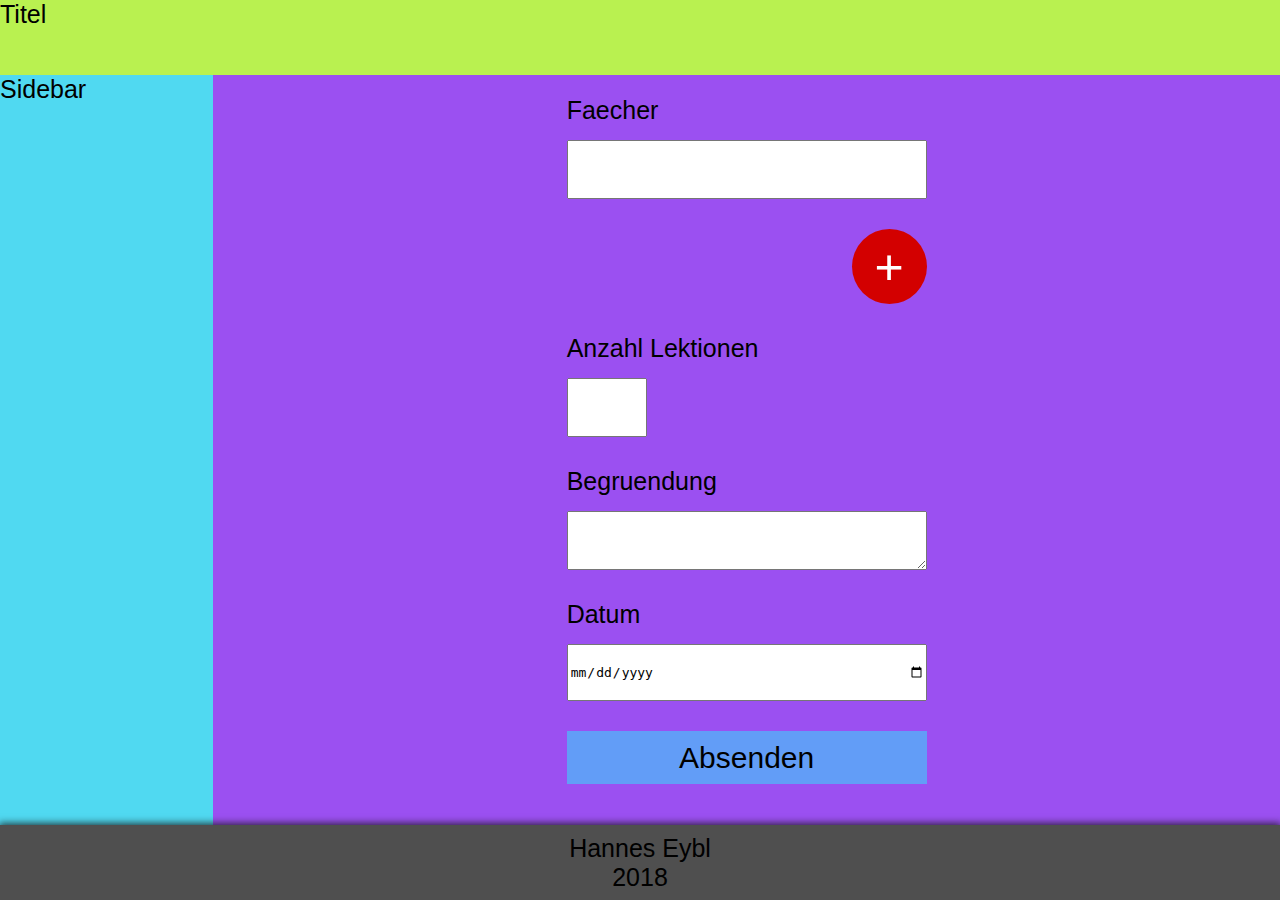
==== index.html @ 14a5c988 "Erster Tag" ====
<!DOCTYPE html>

<html>

<head>
    <title>Page Title</title>
    <link rel="stylesheet" type="text/css" media="screen" href="main.css" />
    <link rel="stylesheet" type="text/css" media="screen" href="css/absenzenformular.css" />
</head>

<body>
    
<header>Titel</header>
<aside>Sidebar</aside>

<main>

<div class="absenzenformular">
    <!-- Fächer-Input -->
    <div class="faecher-input">
        <!-- inputfield -->
        <div class="inputfield">
            <label>Faecher</label>
            <input list="fächer" name="fach">
            <datalist id="fächer">
                <option value="Deutsch">
                <option value="Physik">
                <option value="Sport">
            </datalist>
        </div>
        <input type="button" value="+" id="plusbutton">
    </div>

    <!-- Anzahl lektionen-->
    <div class="inputfield">
        <label>Anzahl Lektionen</label>
        <input type="text" id="lektionenanzahl">
    </div>

    <!-- Begründung -->
    <div class="inputfield">
        <label>Begruendung</label>
        <textarea id="begruendung" cols="30" rows="1"></textarea>
    </div>

    <!-- Datum -->
    <div class="inputfield" >
        <label>Datum</label>
        <input type="date" id="date">
    </div>

    <!-- Absenden -->
    <input type="button" value="Absenden" id="absenden">

</div>

</main>

<footer><div>Hannes Eybl<br>2018</div></footer>

</body>

</html>
---- main.css ----
body{
    margin: 0%;
    height: 100%;

    display: grid;
    grid-template-columns: repeat(12, 1fr);
    grid-template-rows: repeat(12, 1fr);

    font-family: Arial, Helvetica, sans-serif;
    font-size: 25px;
}

html {
    height: 100%;
}


header{
    background: rgb(185, 241, 80);


    grid-column: span 12;
    grid-row: span 1;
}

aside{
    background: rgb(80, 217, 241);



    grid-column: span 2;
    grid-row: span 10;
}

main{
    background: rgb(155, 80, 241);

    /* Dispaly propertys */
    display: flex;
    flex-direction: column;

    grid-column: span 10;
    grid-row: span 10;
}

.absenzenformular{
    margin-right: 50%;
    margin-left: auto;
    margin-top: 2%;

    width: 360px;
       
    display: flex;
    justify-content: right;
    flex-direction: column;
}

.inputfield{
    display: flex;
    flex-direction: column;

    margin-bottom: 30px;
}

.inputfield label{
    margin-bottom: 15px;
}

footer{
    background: rgb(79, 79, 79);
    color: rgb(0, 0, 0);

    box-shadow: 0px -1px 7px 1px rgba(24, 24, 24, 0.767);

    display: flex;

    grid-column: span 12;
    grid-row: span 1;
}

footer div{
    margin: auto;
    text-align: center;
}
---- css/absenzenformular.css ----
.absenzenformular{
    margin-right: auto;
    margin-left: auto;
    margin-top: 2%;

    width: 360px;
       
    display: flex;
    flex-direction: column;
}

.inputfield{
    display: flex;
    flex-direction: column;

    margin-bottom: 30px;
}

.inputfield label{
    margin-bottom: 15px;
}

.inputfield input{
    height: 53px;
    font-size: 25px;
}

#plusbutton{
    height: 75px;
    width: 75px;
    border-radius: 50%;
    margin-bottom: 30px;
    float: right;

    background: rgb(211, 0, 0);

    border-width: 0;
    
    font-size: 50px;
    color: rgb(255, 255, 255);

    text-align: center;
}

#date{
    font-size: initial;
    width: auto;
}

#begruendung{
    height: 53px;
    font-size: 25px;
}

#lektionenanzahl{
    width: 20%;
}

#absenden{
    height: 53px;
    font-size: 30px;
    background: rgb(98, 157, 247);
    border-width: 0;
}
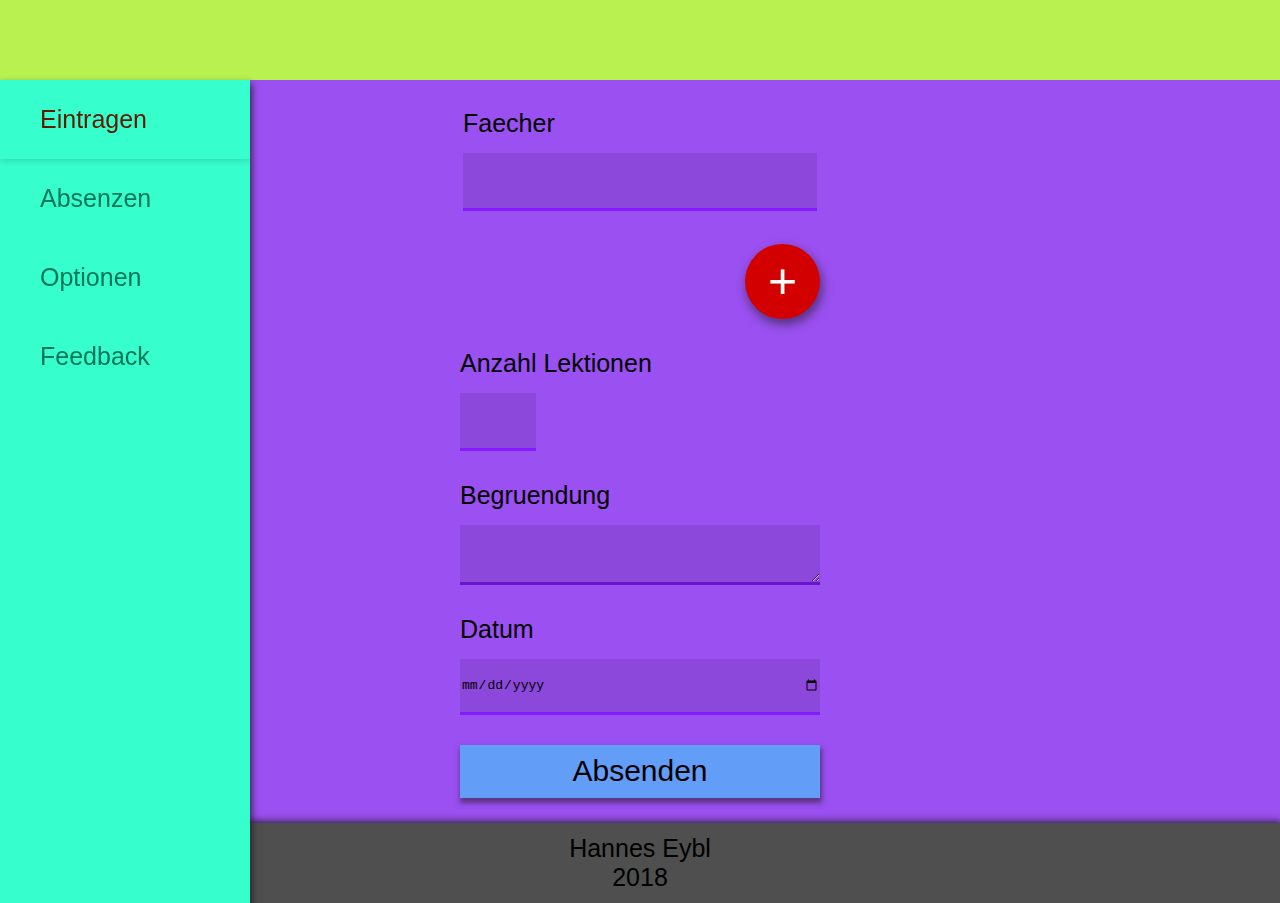
==== commit 5e37d8d9: "SidebarMenü&DynamicForm added" ====
--- a/index.html
+++ b/index.html
@@ -3,58 +3,100 @@
 <html>
 
 <head>
-    <title>Page Title</title>
+    <title>MA</title>
     <link rel="stylesheet" type="text/css" media="screen" href="main.css" />
     <link rel="stylesheet" type="text/css" media="screen" href="css/absenzenformular.css" />
+    <script src="JS/absenzenformular.js"></script>   
+    <meta name="viewport" content="width=device-width, initial-scale=1.0">
 </head>
 
 <body>
     
-<header>Titel</header>
-<aside>Sidebar</aside>
+<header class="navbar">
 
-<main>
+    <span class="open-slide" id="open-slide">
+        <a href="#" onclick="openSideMenu()">
+            <svg width="30"height="30">
+                <path d="M0,5 30,5" stroke="#fff" stroke-width="5"/>
+                <path d="M0,14 30,14" stroke="#fff" stroke-width="5"/>
+                <path d="M0,23 30,23" stroke="#fff" stroke-width="5"/>
+            </svg>
+        </a>
+    </span>
+
+    <div id="side-menu" class="side-nav">
+        <a href="#" class="btn-close" onclick="closeSideMenu()">&times;</a>
+        <a href="#" id="active">Eintragen</a>
+        <a href="#">Absenzen</a>
+        <a href="#">Optionen</a>
+        <a href="#">Feedback</a>
+    </div>
+
+</header>
+
+<main id="main">
 
 <div class="absenzenformular">
     <!-- Fächer-Input -->
     <div class="faecher-input">
-        <!-- inputfield -->
-        <div class="inputfield">
-            <label>Faecher</label>
-            <input list="fächer" name="fach">
-            <datalist id="fächer">
-                <option value="Deutsch">
-                <option value="Physik">
-                <option value="Sport">
-            </datalist>
-        </div>
-        <input type="button" value="+" id="plusbutton">
+        <table id="fachTable">
+            <tr id="zelle">
+            <td>
+            <!-- inputfield -->
+            <div class="inputfield" id="fach">
+                <label>Faecher</label>
+                <input list="fächer" name="fach">
+                <datalist id="fächer">
+                    <option value="Deutsch">
+                    <option value="Physik">
+                    <option value="Sport">
+                </datalist>
+            </div>
+            </td>
+            </tr>
+        </table> 
+        <input type="button" value="+" id="plusbutton" onclick="addRow()">
     </div>
 
-    <!-- Anzahl lektionen-->
-    <div class="inputfield">
-        <label>Anzahl Lektionen</label>
-        <input type="text" id="lektionenanzahl">
-    </div>
+    <div id="nichtfaecher-input">
+        
+        <!-- Anzahl lektionen-->
+        <div class="inputfield">
+            <label>Anzahl Lektionen</label>
+            <input type="text" id="lektionenanzahl">
+        </div>
 
-    <!-- Begründung -->
-    <div class="inputfield">
-        <label>Begruendung</label>
-        <textarea id="begruendung" cols="30" rows="1"></textarea>
-    </div>
+        <!-- Begründung -->
+        <div class="inputfield">
+            <label>Begruendung</label>
+            <textarea id="begruendung" cols="30" rows="1"></textarea>
+        </div>
 
-    <!-- Datum -->
-    <div class="inputfield" >
-        <label>Datum</label>
-        <input type="date" id="date">
-    </div>
+        <!-- Datum -->
+        <div class="inputfield" >
+            <label>Datum</label>
+            <input type="date" id="date">
+        </div>
 
-    <!-- Absenden -->
-    <input type="button" value="Absenden" id="absenden">
+        <!-- Absenden -->
+        <input type="button" value="Absenden" id="absenden">
 
+    </div>      
 </div>
 
 </main>
+
+<script>
+    function openSideMenu(){
+        document.getElementById("side-menu").style.width = "250px";
+        //document.getElementById("main").style.marginLeft = "250px";
+    }
+
+    function closeSideMenu(){
+        document.getElementById("side-menu").style.width = "0px";
+        //document.getElementById("main").style.marginLeft = "0px";
+    }
+</script>
 
 <footer><div>Hannes Eybl<br>2018</div></footer>
 
--- a/main.css
+++ b/main.css
@@ -1,35 +1,87 @@
 body{
-    margin: 0%;
+    margin: 0;
     height: 100%;
-
-    display: grid;
-    grid-template-columns: repeat(12, 1fr);
-    grid-template-rows: repeat(12, 1fr);
 
     font-family: Arial, Helvetica, sans-serif;
     font-size: 25px;
+
+    overflow-x: hidden;
 }
 
 html {
     height: 100%;
 }
 
-
 header{
     background: rgb(185, 241, 80);
 
+    overflow: hidden;
 
-    grid-column: span 12;
-    grid-row: span 1;
+    height: 80px;
 }
 
-aside{
-    background: rgb(80, 217, 241);
+header a{
+    float: left;
+    
+    display: block;
 
+    color: rgb(0, 119, 89);
 
+    text-align: left;
 
-    grid-column: span 2;
-    grid-row: span 10;
+    padding-top: 25px;
+    padding-bottom: 25px;
+    padding-left: 40px;
+    padding-right: 100px;
+
+    width: 110px;
+
+    /*
+    padding-left + padding-right + width = 250px (breite der navbar)
+    bzw. 40px + 100px + 110px
+    */
+
+    text-decoration: none;
+    font-size: 25px;
+
+    transition: 0.5s;
+}
+
+header a:hover{
+    color: rgb(124, 35, 0);
+}
+
+.side-nav{
+    height: 100%;
+    width: 0;
+    position: fixed;
+    z-index: 1;
+    top: 0;
+    left: 0;
+
+    background-color: rgb(54, 255, 205);
+    box-shadow: 1px 5px 7px 1px rgba(24, 24, 24, 0.767);
+
+    overflow-x: hidden;
+    padding-top: 0px;
+
+    transition: 0.5s;
+}
+
+.btn-close{
+    font-size: 36px;
+    padding-bottom: 19px;
+    padding-top: 19px;
+}
+
+/* #active für die seite die grad offen ist */
+.side-nav #active{
+    box-shadow: 0px 0px 8px 1px rgba(24, 24, 24, 0.2);
+    color: rgb(95, 27, 0);
+
+    /* Link deaktivieren */
+    cursor: default;
+    pointer-events: none;
 }
 
 main{
@@ -39,31 +91,7 @@
     display: flex;
     flex-direction: column;
 
-    grid-column: span 10;
-    grid-row: span 10;
-}
-
-.absenzenformular{
-    margin-right: 50%;
-    margin-left: auto;
-    margin-top: 2%;
-
-    width: 360px;
-       
-    display: flex;
-    justify-content: right;
-    flex-direction: column;
-}
-
-.inputfield{
-    display: flex;
-    flex-direction: column;
-
-    margin-bottom: 30px;
-}
-
-.inputfield label{
-    margin-bottom: 15px;
+    transition: 0.5s;
 }
 
 footer{
@@ -72,10 +100,10 @@
 
     box-shadow: 0px -1px 7px 1px rgba(24, 24, 24, 0.767);
 
+    height: 80px;
+
     display: flex;
 
-    grid-column: span 12;
-    grid-row: span 1;
 }
 
 footer div{
@@ -83,3 +111,17 @@
     text-align: center;
 }
 
+/*  Eigenes CSS für den Knopf der die Sidebar öffnet
+    Würde sonst dem CSS der Links in der Sidebar unterliegen */
+#open-slide a{
+    padding-right: 30px;
+    height: 30px;
+    width: 30px;
+}
+
+@media(min-width:568px){
+    .open-slide{display:none}
+    .btn-close{display:none}
+    .side-nav{width:250px;margin-top:80px;}
+    .btn-close{font-size: 35px;}
+}--- a/css/absenzenformular.css
+++ b/css/absenzenformular.css
@@ -2,11 +2,34 @@
     margin-right: auto;
     margin-left: auto;
     margin-top: 2%;
+    margin-bottom: 2%;
 
     width: 360px;
+
+
+    /* 
+    DO TO: Breite des Formulars via Mediaquery für Handys anpassen
+    */
        
     display: flex;
     flex-direction: column;
+}
+
+.faecher-input{
+    width: 100%;
+}
+
+#fachTable{
+    width: 100%;
+}
+
+#zelle{
+    transition: 0.4s;
+}
+
+#nichtfaecher-input{
+    transition: 0.4s;
+    width: 100%;
 }
 
 .inputfield{
@@ -23,7 +46,23 @@
 .inputfield input{
     height: 53px;
     font-size: 25px;
+
+    background-color: rgb(140, 72, 218);
+
+    border-color: rgb(106, 20, 204);
+    border-bottom-width: 3px;
+    border-top-width: 0;
+    border-left-width: 0;
+    border-right-width: 0;
+
+    transition: 0.3s;
 }
+
+.inputfield input:focus{
+    border-color: rgb(147, 105, 196);
+    box-shadow: inset 0px 0px 3px 0px rgba(24, 24, 24, 0.767);
+}
+
 
 #plusbutton{
     height: 75px;
@@ -33,13 +72,20 @@
     float: right;
 
     background: rgb(211, 0, 0);
+    box-shadow: 2px 5px 10px 1px rgba(24,24,24,0.5);
 
     border-width: 0;
     
     font-size: 50px;
     color: rgb(255, 255, 255);
 
+    transition: 0.4s;    
+
     text-align: center;
+}
+
+#plusbutton:hover{
+    box-shadow: 3px 6px 11px 2px rgba(24,24,24,0.4);
 }
 
 #date{
@@ -50,6 +96,21 @@
 #begruendung{
     height: 53px;
     font-size: 25px;
+
+    background-color: rgb(140, 72, 218);
+
+    border-color: rgb(106, 20, 204);
+    border-bottom-width: 3px;
+    border-top-width: 0;
+    border-left-width: 0;
+    border-right-width: 0;
+
+    transition: 0.3s;
+}
+
+#begruendung:focus{
+    border-color: rgb(147, 105, 196);
+    box-shadow: inset 0px 0px 3px 0px rgba(24, 24, 24, 0.767);
 }
 
 #lektionenanzahl{
@@ -58,7 +119,18 @@
 
 #absenden{
     height: 53px;
+    width: 100%;
     font-size: 30px;
     background: rgb(98, 157, 247);
     border-width: 0;
+    box-shadow: 1px 4px 5px 1px rgba(24,24,24,0.5);
+    transition: 0.7s;
 }
+
+#absenden:hover{
+    background: rgb(111, 167, 250); 
+    box-shadow: 2px 5px 6px 2px rgba(24,24,24,0.4); 
+}
+
+
+
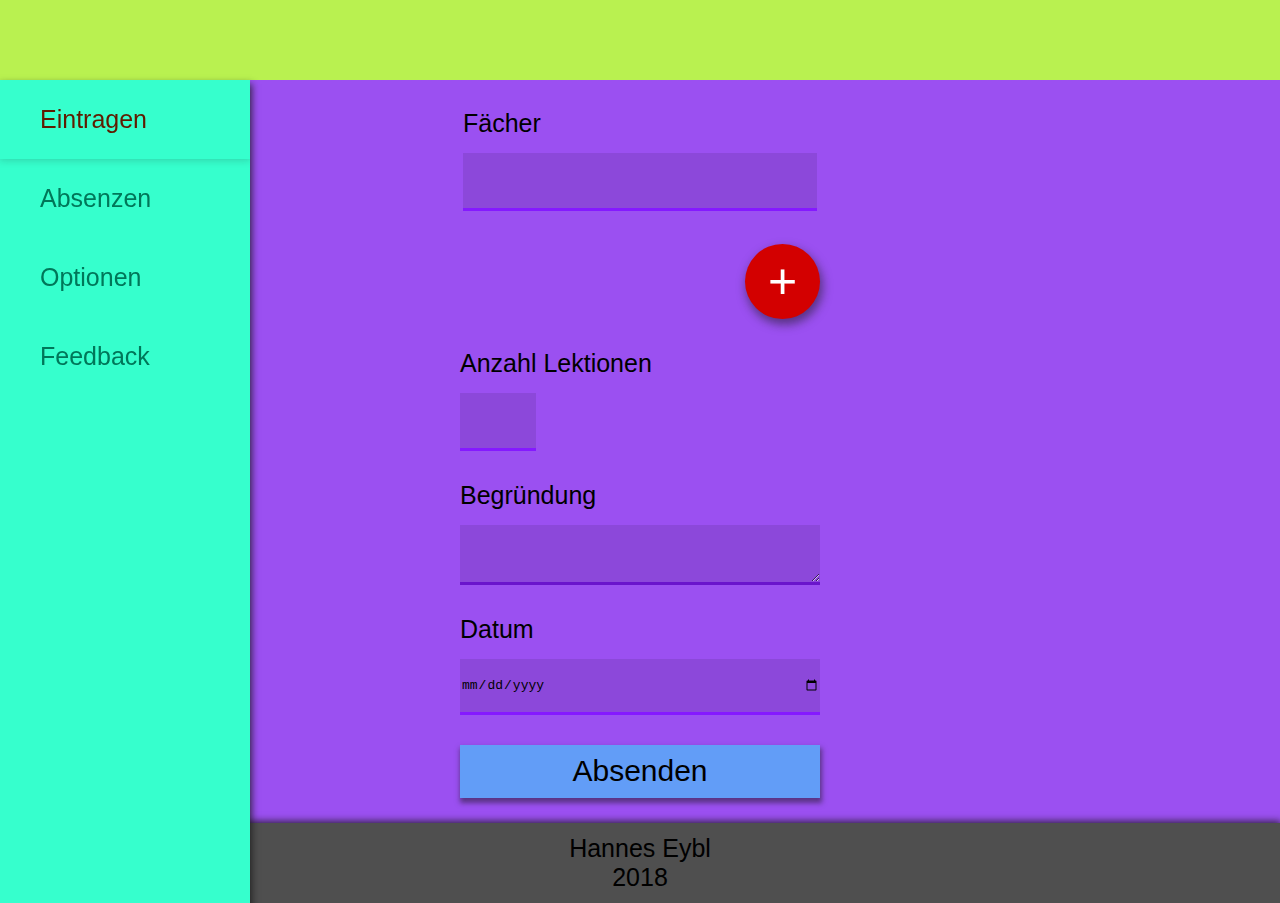
==== commit 4c5e9e8c: "Loginformular und erweiterte Handyunterstützung hinzugefügt" ====
--- a/index.html
+++ b/index.html
@@ -8,11 +8,16 @@
     <link rel="stylesheet" type="text/css" media="screen" href="css/absenzenformular.css" />
     <script src="JS/absenzenformular.js"></script>   
     <meta name="viewport" content="width=device-width, initial-scale=1.0">
+    <meta charset="UTF-8">
 </head>
+
+<!--
+    Wireframe für diese Website: https://wireframe.cc/S5QzmB
+-->
 
 <body>
     
-<header class="navbar">
+<header class="navbar" id="navbar">
 
     <span class="open-slide" id="open-slide">
         <a href="#" onclick="openSideMenu()">
@@ -39,13 +44,15 @@
 <div class="absenzenformular">
     <!-- Fächer-Input -->
     <div class="faecher-input">
+        <!-- Dieses Table enthält alle "Fächer"-Eingabefelder -->
         <table id="fachTable">
             <tr id="zelle">
             <td>
             <!-- inputfield -->
             <div class="inputfield" id="fach">
-                <label>Faecher</label>
+                <label>Fächer</label>
                 <input list="fächer" name="fach">
+                <!-- Alle auswählbaren Fächer -->
                 <datalist id="fächer">
                     <option value="Deutsch">
                     <option value="Physik">
@@ -68,7 +75,7 @@
 
         <!-- Begründung -->
         <div class="inputfield">
-            <label>Begruendung</label>
+            <label>Begründung</label>
             <textarea id="begruendung" cols="30" rows="1"></textarea>
         </div>
 
--- a/css/absenzenformular.css
+++ b/css/absenzenformular.css
@@ -6,11 +6,6 @@
 
     width: 360px;
 
-
-    /* 
-    DO TO: Breite des Formulars via Mediaquery für Handys anpassen
-    */
-       
     display: flex;
     flex-direction: column;
 }
@@ -132,5 +127,20 @@
     box-shadow: 2px 5px 6px 2px rgba(24,24,24,0.4); 
 }
 
+/*  
+Breite des Formulars an Handys angepasst.
+Breite in Prozent angegeben, damit es besser an alle
+möglichen zukünftigen Bildschirme angepasst ist.
+*/
+@media(max-width:568px){
+    .absenzenformular{
+        width: 94%;
+        margin-left: 3%;
+        margin-right: 3%;
+        margin-bottom: 6%;
+    }
+}
 
-
+/* Horizontale ausrichtung für Handys ist nicht unterstützt und müsste genau hier
+mit einer Meidaquery (@media(...)) eingefügt werden. Da dies aber unverhältnismässig wenig
+genutzt werden würde, lasse ich bewusst die Unterstützung für dieses Bildschirmformat aus. */
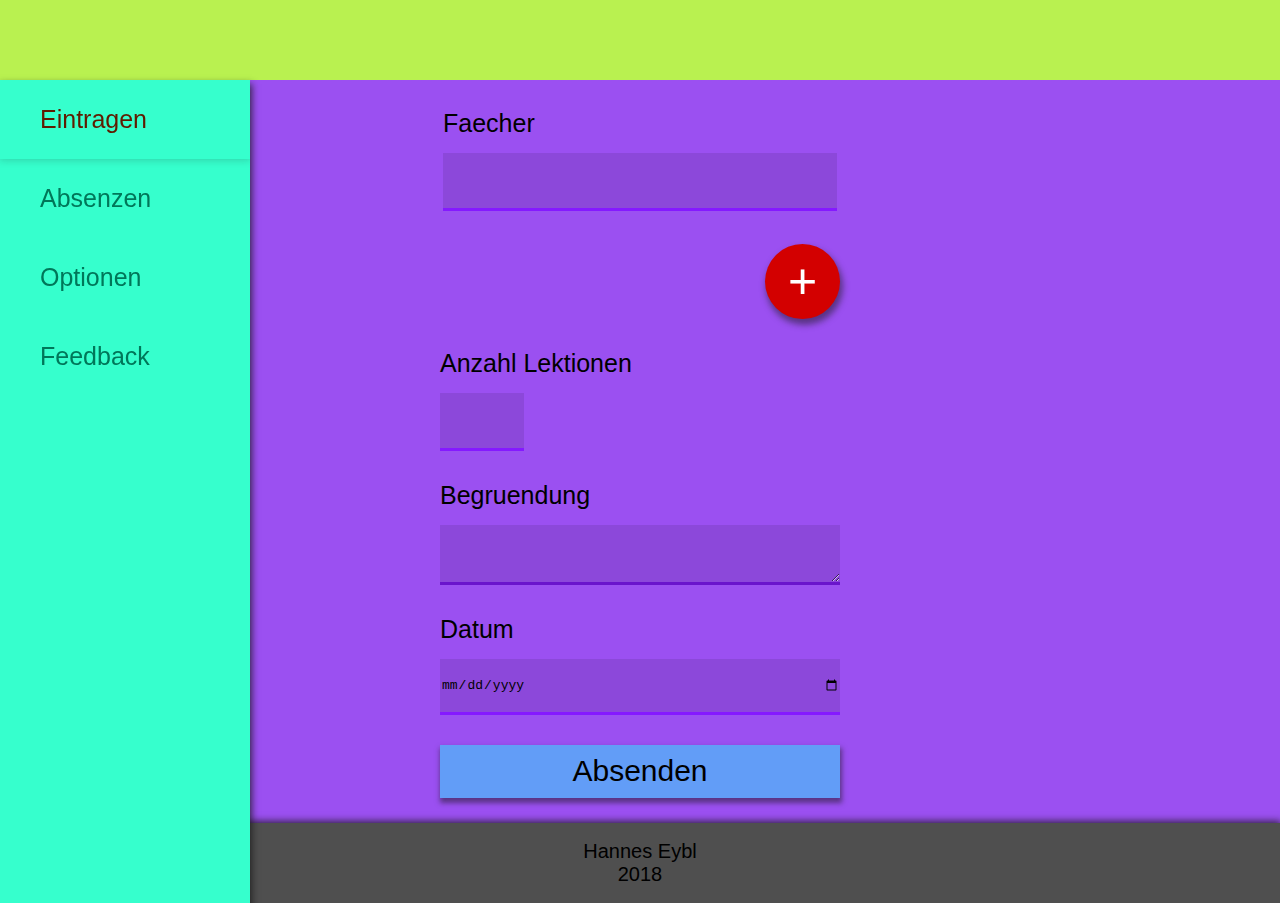
==== commit b66ab70e: "?" ====
--- a/index.html
+++ b/index.html
@@ -8,19 +8,14 @@
     <link rel="stylesheet" type="text/css" media="screen" href="css/absenzenformular.css" />
     <script src="JS/absenzenformular.js"></script>   
     <meta name="viewport" content="width=device-width, initial-scale=1.0">
-    <meta charset="UTF-8">
 </head>
-
-<!--
-    Wireframe für diese Website: https://wireframe.cc/S5QzmB
--->
 
 <body>
     
-<header class="navbar" id="navbar">
+<header class="navbar">
 
     <span class="open-slide" id="open-slide">
-        <a href="#" onclick="openSideMenu()">
+        <a href="#" onclick="openSideMenu()" id="btn-open">
             <svg width="30"height="30">
                 <path d="M0,5 30,5" stroke="#fff" stroke-width="5"/>
                 <path d="M0,14 30,14" stroke="#fff" stroke-width="5"/>
@@ -30,11 +25,13 @@
     </span>
 
     <div id="side-menu" class="side-nav">
+
         <a href="#" class="btn-close" onclick="closeSideMenu()">&times;</a>
         <a href="#" id="active">Eintragen</a>
         <a href="#">Absenzen</a>
         <a href="#">Optionen</a>
         <a href="#">Feedback</a>
+        
     </div>
 
 </header>
@@ -44,15 +41,13 @@
 <div class="absenzenformular">
     <!-- Fächer-Input -->
     <div class="faecher-input">
-        <!-- Dieses Table enthält alle "Fächer"-Eingabefelder -->
         <table id="fachTable">
             <tr id="zelle">
             <td>
             <!-- inputfield -->
             <div class="inputfield" id="fach">
-                <label>Fächer</label>
+                <label>Faecher</label>
                 <input list="fächer" name="fach">
-                <!-- Alle auswählbaren Fächer -->
                 <datalist id="fächer">
                     <option value="Deutsch">
                     <option value="Physik">
@@ -75,7 +70,7 @@
 
         <!-- Begründung -->
         <div class="inputfield">
-            <label>Begründung</label>
+            <label>Begruendung</label>
             <textarea id="begruendung" cols="30" rows="1"></textarea>
         </div>
 
--- a/main.css
+++ b/main.css
@@ -35,7 +35,6 @@
     padding-right: 100px;
 
     width: 110px;
-
     /*
     padding-left + padding-right + width = 250px (breite der navbar)
     bzw. 40px + 100px + 110px
@@ -45,6 +44,9 @@
     font-size: 25px;
 
     transition: 0.5s;
+
+    /* Link eigenschaften deaktivieren, link zu button machen */
+    cursor: default;
 }
 
 header a:hover{
@@ -71,7 +73,7 @@
 .btn-close{
     font-size: 36px;
     padding-bottom: 19px;
-    padding-top: 19px;
+    padding-top: 19px; 
 }
 
 /* #active für die seite die grad offen ist */
@@ -103,12 +105,13 @@
     height: 80px;
 
     display: flex;
-
 }
 
 footer div{
     margin: auto;
     text-align: center;
+
+    font-size: 20px;
 }
 
 /*  Eigenes CSS für den Knopf der die Sidebar öffnet
@@ -119,6 +122,7 @@
     width: 30px;
 }
 
+/* Handy Bildschirm anpassen*/
 @media(min-width:568px){
     .open-slide{display:none}
     .btn-close{display:none}
--- a/css/absenzenformular.css
+++ b/css/absenzenformular.css
@@ -1,11 +1,15 @@
 .absenzenformular{
-    margin-right: auto;
-    margin-left: auto;
+    margin-right: 10%;
+    margin-left: 10%;
     margin-top: 2%;
-    margin-bottom: 2%;
+    margin-bottom: 5%;
 
-    width: 360px;
+    /* Für einen smoothen übergang zwischen Bildschirmen -> gleiches verhältnis */
+    width: 80%;
 
+    /* 
+    DO TO: Breite des Formulars via Mediaquery für Handys anpassen*/
+       
     display: flex;
     flex-direction: column;
 }
@@ -67,7 +71,7 @@
     float: right;
 
     background: rgb(211, 0, 0);
-    box-shadow: 2px 5px 10px 1px rgba(24,24,24,0.5);
+    box-shadow: 2px 5px 6px 1px rgba(24,24,24,0.5);
 
     border-width: 0;
     
@@ -80,7 +84,7 @@
 }
 
 #plusbutton:hover{
-    box-shadow: 3px 6px 11px 2px rgba(24,24,24,0.4);
+    box-shadow: 3px 6px 8px 2px rgba(24,24,24,0.4);
 }
 
 #date{
@@ -127,20 +131,24 @@
     box-shadow: 2px 5px 6px 2px rgba(24,24,24,0.4); 
 }
 
-/*  
-Breite des Formulars an Handys angepasst.
-Breite in Prozent angegeben, damit es besser an alle
-möglichen zukünftigen Bildschirme angepasst ist.
-*/
-@media(max-width:568px){
-    .absenzenformular{
-        width: 94%;
-        margin-left: 3%;
-        margin-right: 3%;
-        margin-bottom: 6%;
+/* Handy Bildschirm anpassen*/
+@media(min-width:568px){
+    .absenzenformular{    
+        margin-right: auto;
+        margin-left: auto;
+        margin-top: 2%;
+        margin-bottom: 2%;
+        width: 400px;
     }
 }
 
-/* Horizontale ausrichtung für Handys ist nicht unterstützt und müsste genau hier
-mit einer Meidaquery (@media(...)) eingefügt werden. Da dies aber unverhältnismässig wenig
-genutzt werden würde, lasse ich bewusst die Unterstützung für dieses Bildschirmformat aus. */
+/* Bei sehr kleinen Bilschirmen etwas schönere Formatierung
+   bzw. Seitenverhältnisse (und erhöhte Nutzbarkeit der Website) */ 
+@media(max-width: 400px){
+    .absenzenformular{
+        margin-left: 5%;
+        margin-right: 5%;
+
+        width: 90%;  
+    }
+}